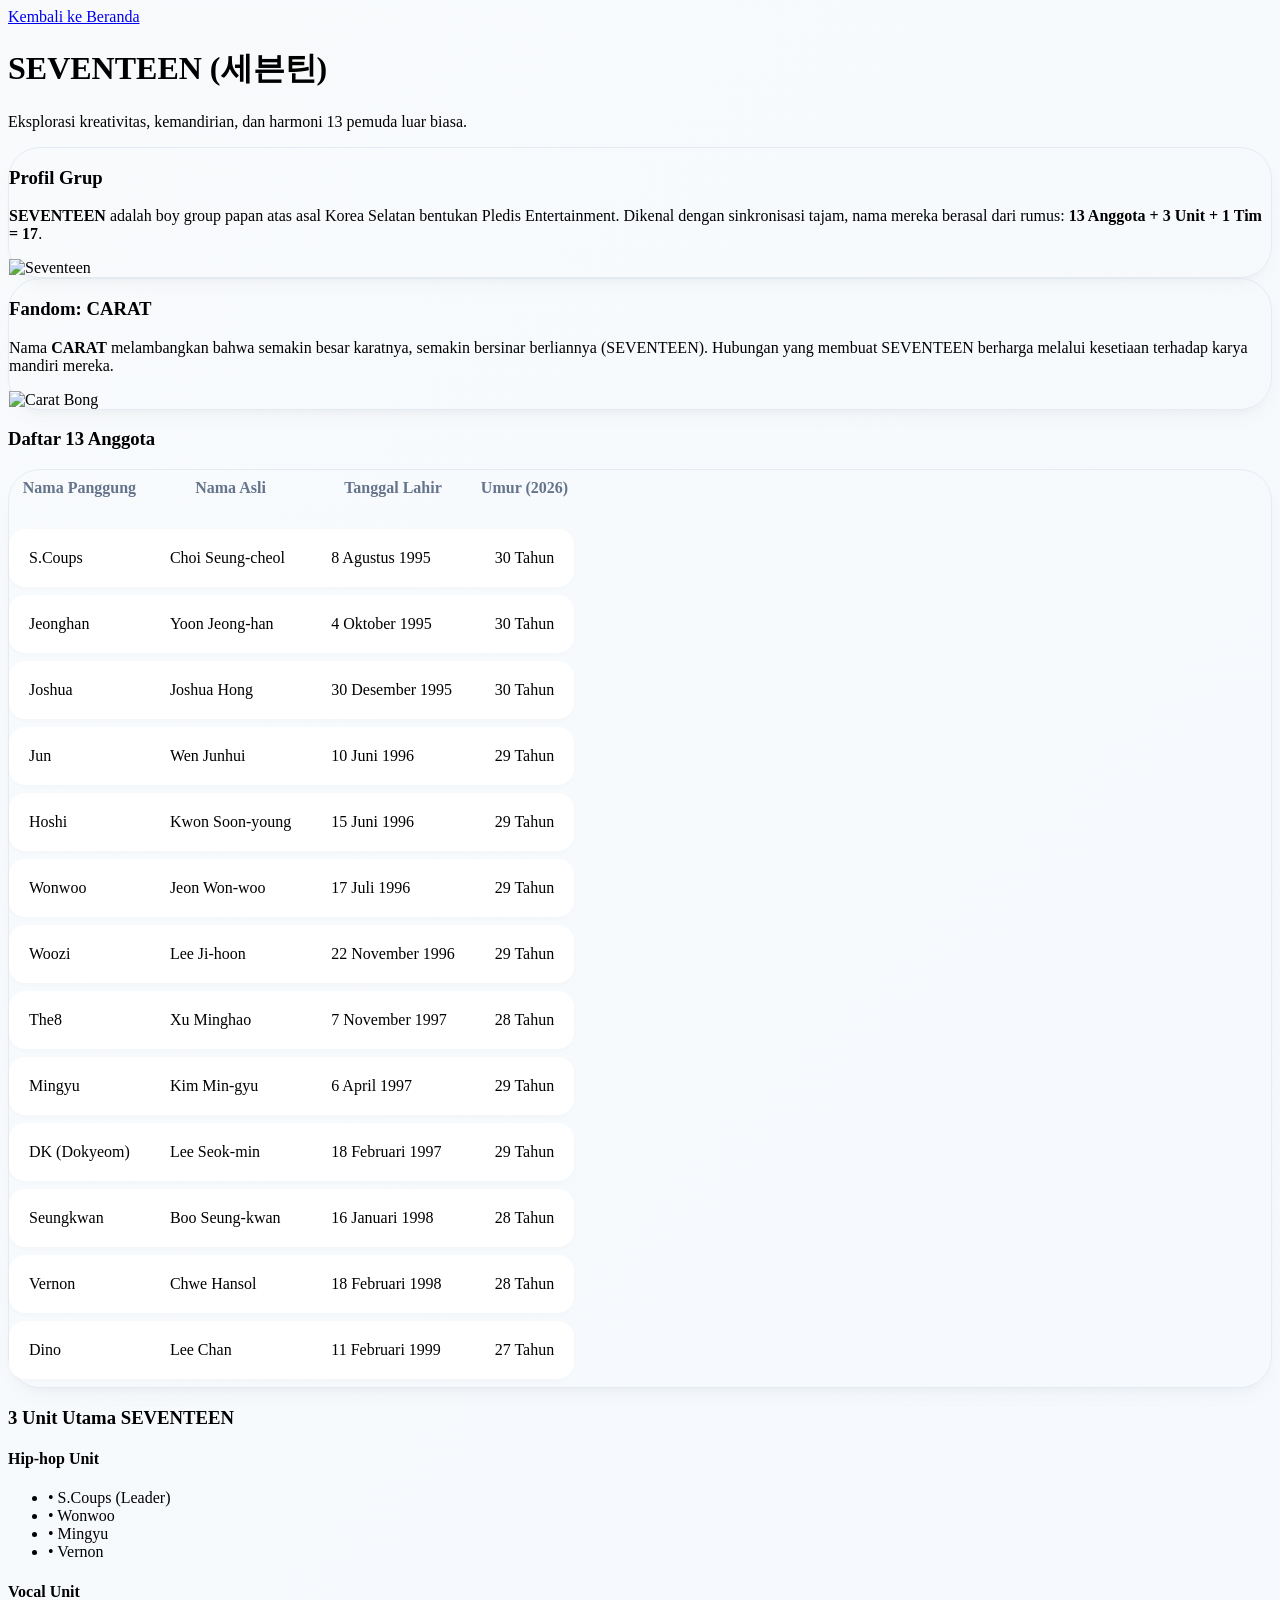
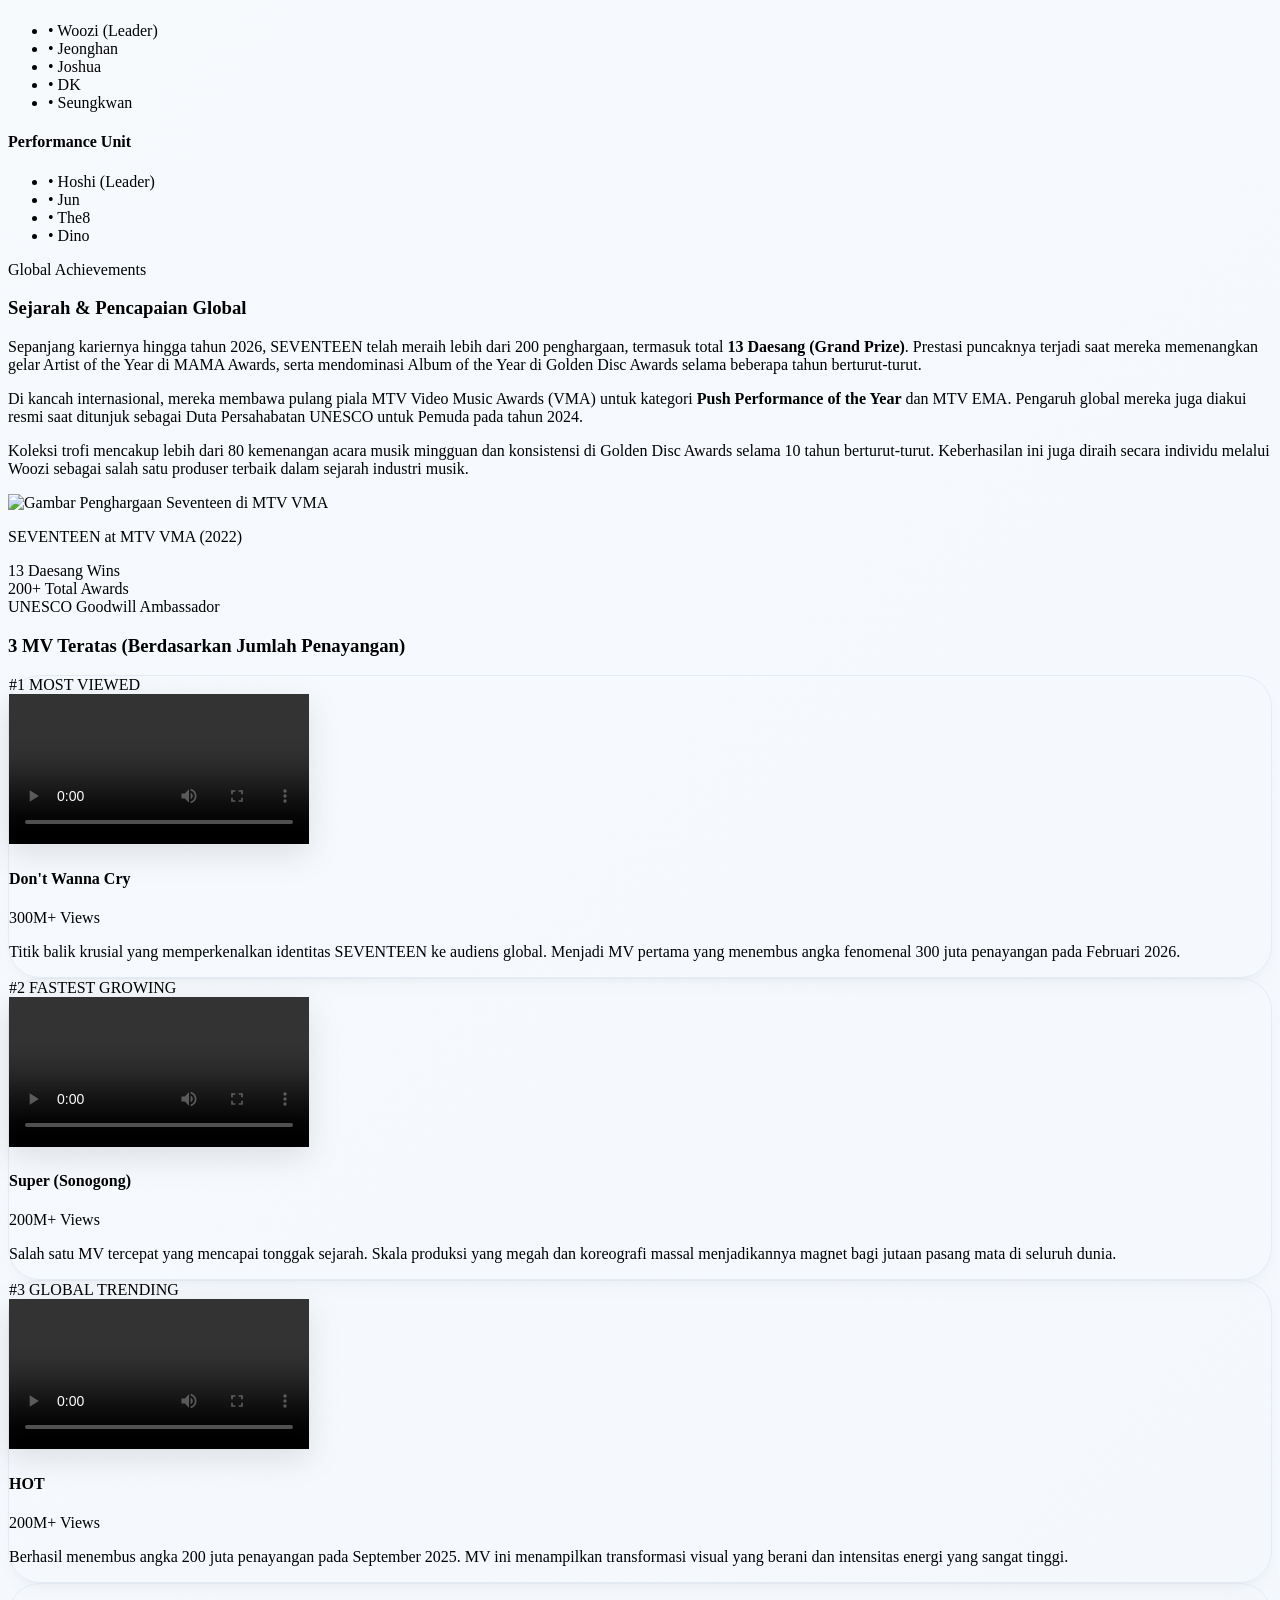
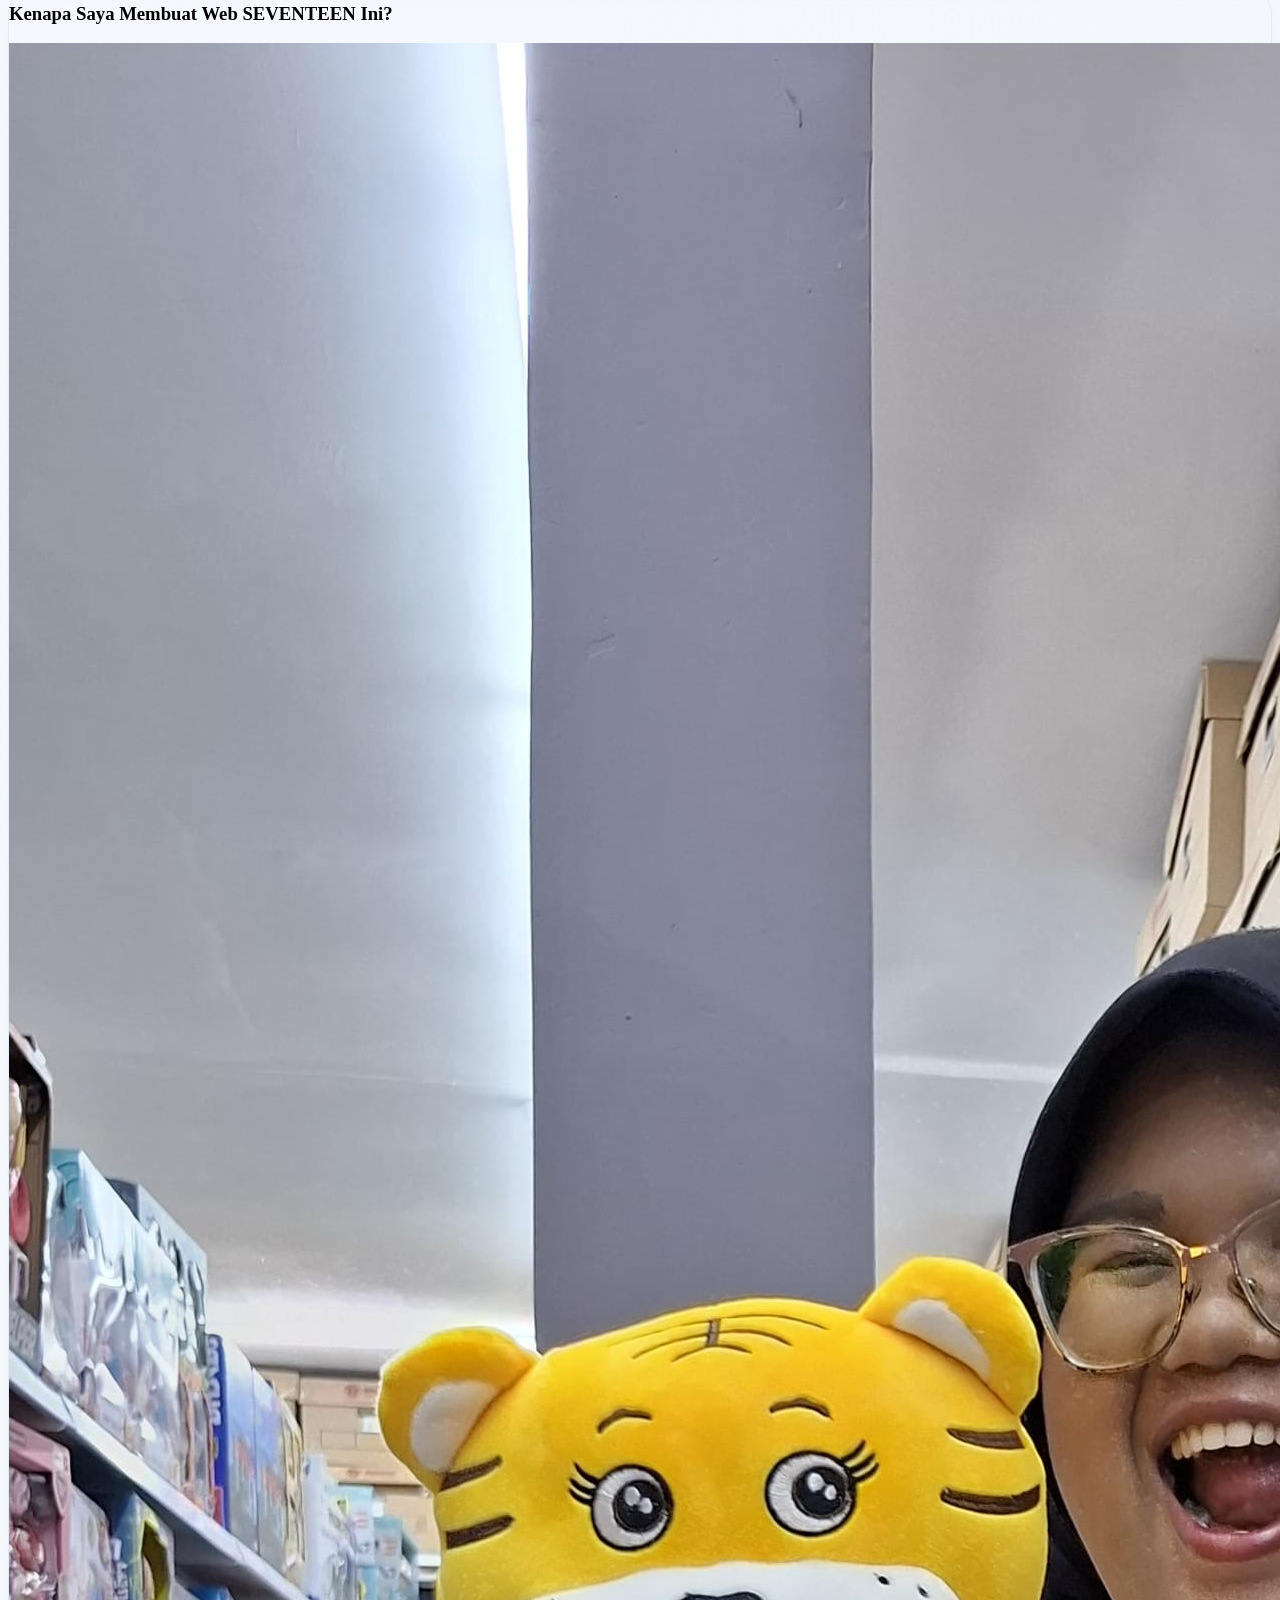
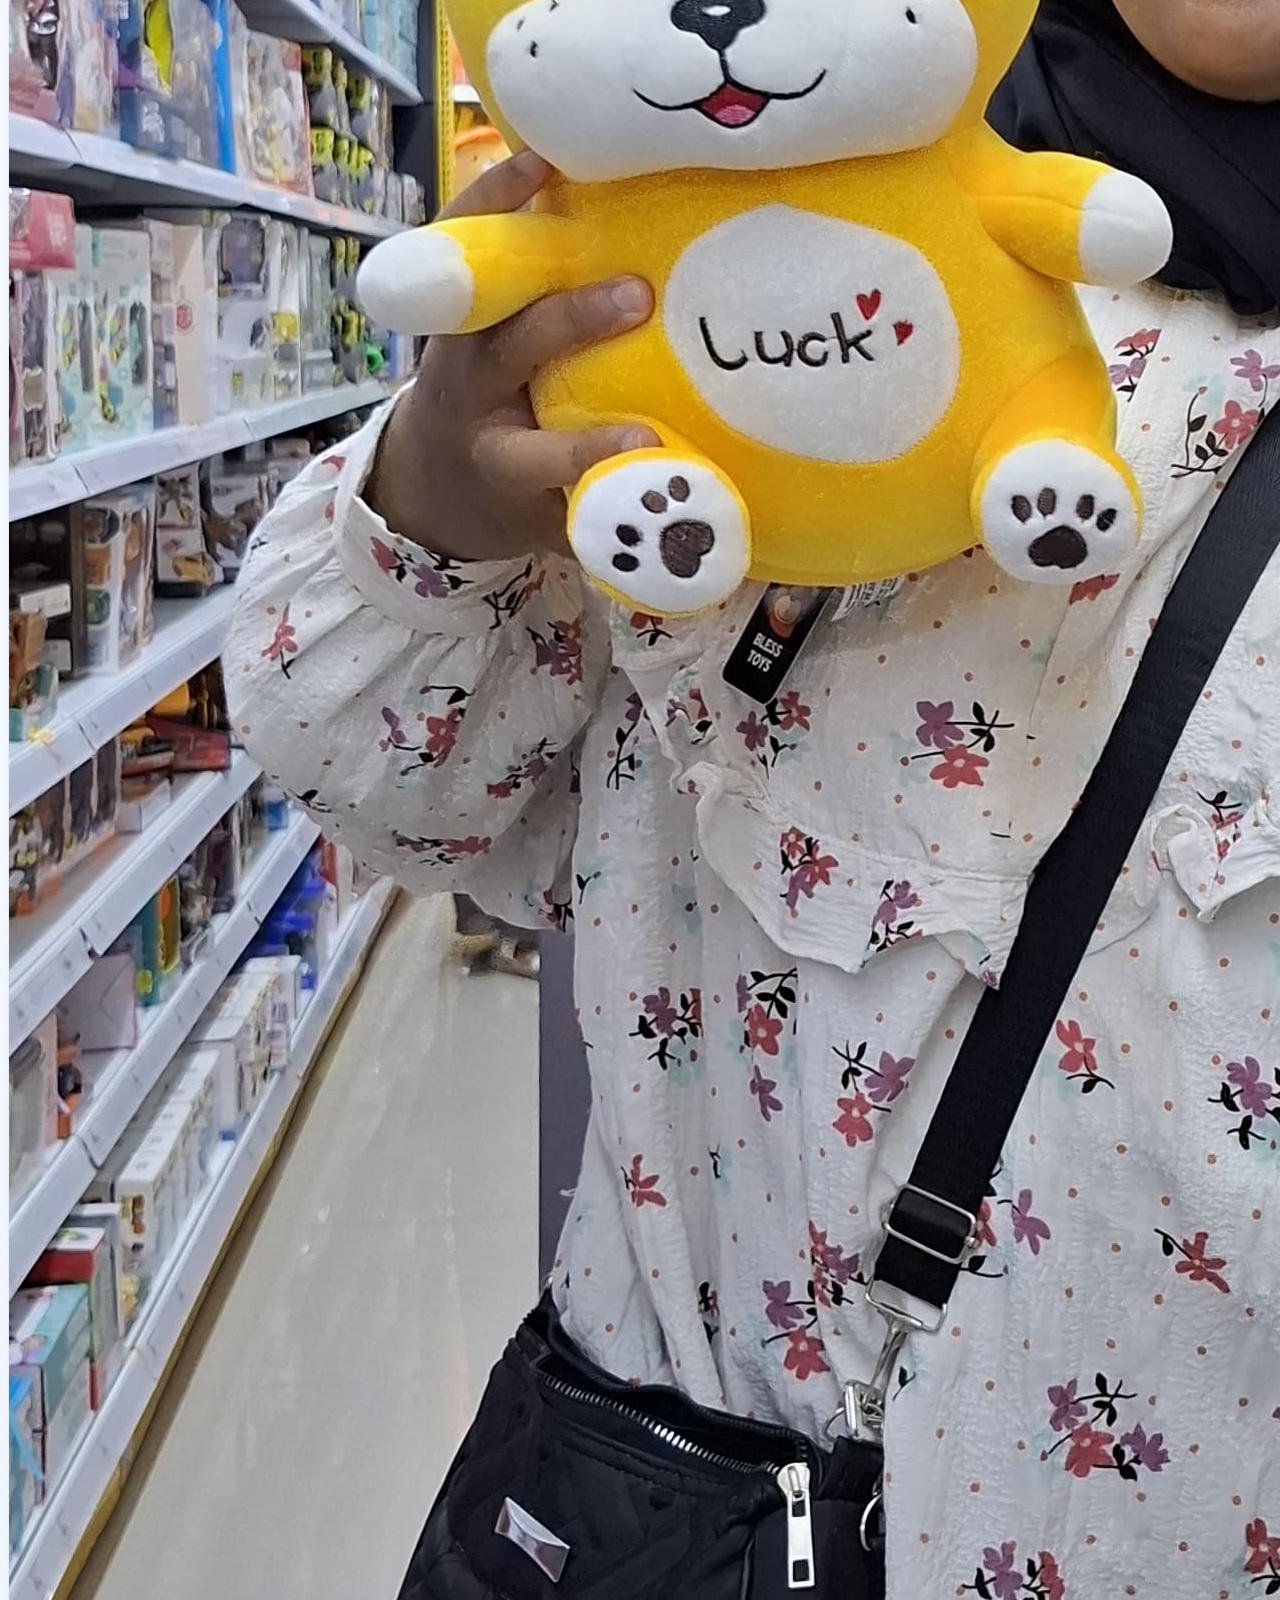
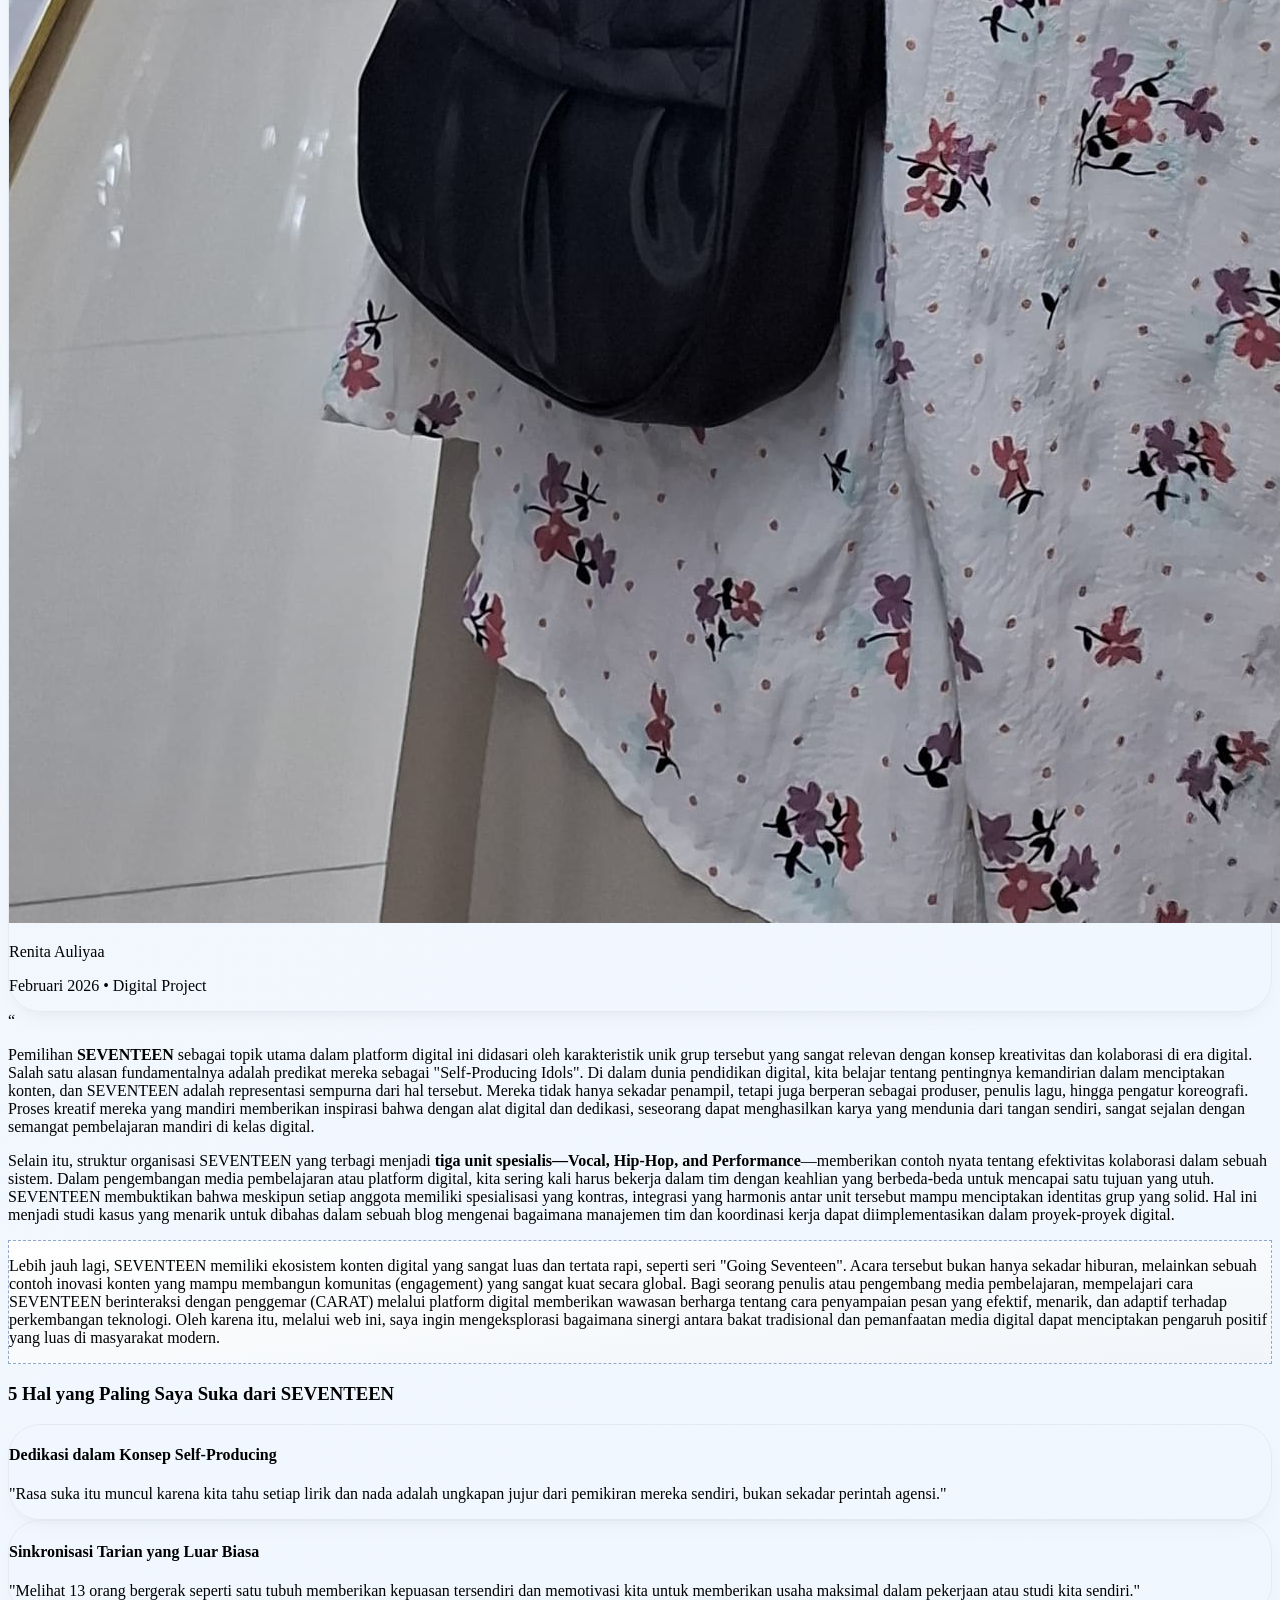
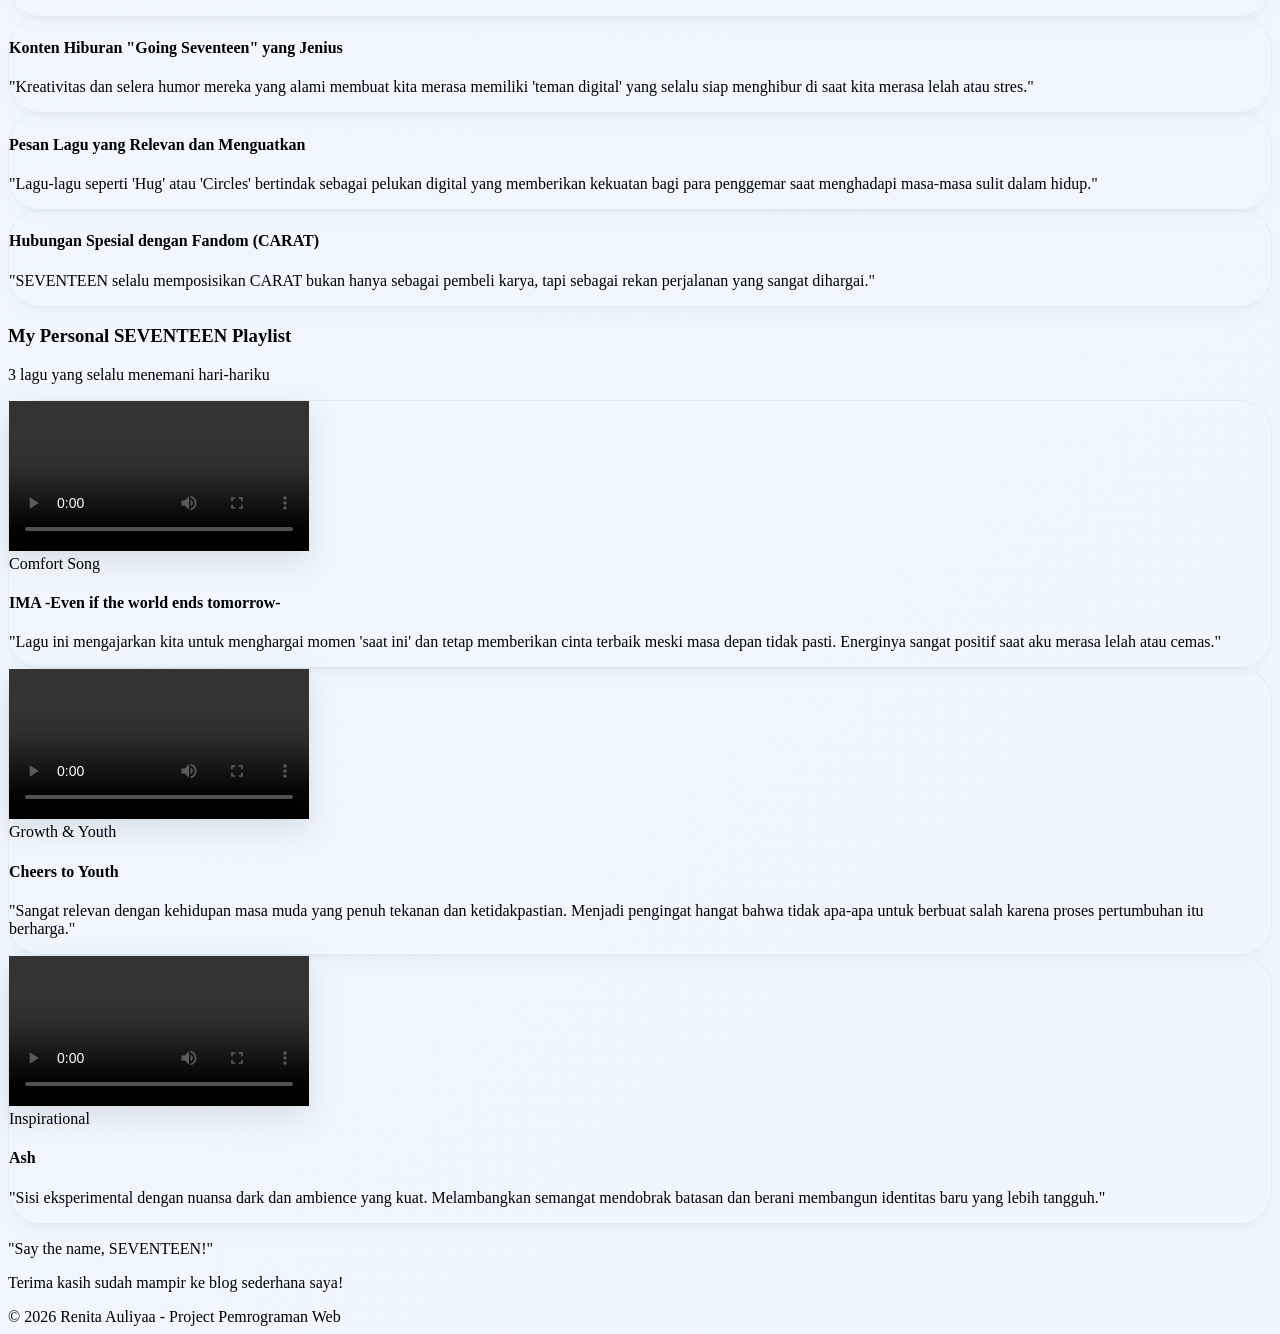
==== blog.html @ 0f9d7d74 "Fix letak file index" ====
<!DOCTYPE html>

<html lang="id">

<head>

<meta charset="UTF-8">

<meta name="viewport" content="width=device-width, initial-scale=1.0">

<title>Blog SEVENTEEN</title>

<script src="https://cdn.tailwindcss.com"></script>

<script src="https://unpkg.com/lucide@latest"></script>

<link rel="stylesheet" href="style.css">

<link href="https://fonts.googleapis.com/css2?family=Plus+Jakarta+Sans:wght@400;600;800&display=swap" rel="stylesheet">

</head>

<body class="bg-slate-50 font-['Plus_Jakarta_Sans']">



<div class="sticky top-0 z-50 p-6 pointer-events-none">

<a href="index.html" class="pointer-events-auto inline-flex items-center gap-2 bg-white/70 backdrop-blur-md px-6 py-3 rounded-full shadow-sm border border-white hover:bg-rose-50 hover:border-rose-200 transition-all group">

<i data-lucide="arrow-left" class="w-4 h-4 text-slate-400 group-hover:text-rose-400"></i>

<span class="text-xs font-bold uppercase tracking-widest text-slate-600 group-hover:text-rose-400">Kembali ke Beranda</span>

</a>

</div>



<header class="bg-gradient-to-br from-[#F7CAC9] to-[#92A8D1] py-20 px-6 text-center text-white">

<h1 class="text-5xl md:text-6xl font-extrabold mb-4 drop-shadow-sm">SEVENTEEN (세븐틴)</h1>

<p class="max-w-2xl mx-auto text-lg opacity-90 leading-relaxed">

Eksplorasi kreativitas, kemandirian, dan harmoni 13 pemuda luar biasa.

</p>

</header>



<main class="max-w-4xl mx-auto px-6 md:px-10 py-12">


<div class="grid md:grid-cols-2 gap-8 mb-16">

<section class="bg-white p-8 rounded-3xl shadow-sm border border-gray-100 flex flex-col">

<h3 class="text-2xl font-extrabold text-slate-800 mb-4 border-l-4 border-rose-400 pl-4">Profil Grup</h3>

<p class="text-slate-600 leading-relaxed mb-6 text-sm flex-grow">

<strong>SEVENTEEN</strong> adalah boy group papan atas asal Korea Selatan bentukan Pledis Entertainment. Dikenal dengan sinkronisasi tajam, nama mereka berasal dari rumus: <strong>13 Anggota + 3 Unit + 1 Tim = 17</strong>.

</p>

<div class="rounded-2xl overflow-hidden shadow-md group border-4 border-white">

<img src="https://dbkpop.com/wp-content/uploads/2019/09/seventeen_an_ode_all_1.jpg"

class="w-full h-full object-cover transition-transform duration-500 ease-in-out group-hover:scale-110"

alt="Seventeen">

</div>

</section>



<section class="bg-white p-8 rounded-3xl shadow-sm border border-gray-100 flex flex-col">

<h3 class="text-2xl font-extrabold text-slate-800 mb-4 border-l-4 border-blue-400 pl-4">Fandom: CARAT</h3>

<p class="text-slate-600 leading-relaxed mb-6 text-sm flex-grow">

Nama <strong>CARAT</strong> melambangkan bahwa semakin besar karatnya, semakin bersinar berliannya (SEVENTEEN). Hubungan yang membuat SEVENTEEN berharga melalui kesetiaan terhadap karya mandiri mereka.

</p>

<div class="rounded-2xl overflow-hidden shadow-md group border-2 border-slate-100 bg-slate-50 p-2">

<img src="https://cdn-contents.weverseshop.io/public/shop/c313074cc292dc92176495f12e75cb28.png"

class="w-full h-full object-contain transition-transform duration-500 ease-in-out group-hover:scale-110"

alt="Carat Bong">

</div>

</section>

</div>



<section class="mb-16">

<h3 class="text-3xl font-extrabold text-center text-slate-800 mb-8 uppercase tracking-tight">Daftar 13 Anggota</h3>

<div class="overflow-x-auto bg-white rounded-3xl shadow-sm border border-gray-100">

<table class="w-full text-left text-sm">

<thead class="bg-slate-50 text-slate-500 uppercase text-xs font-bold">

<tr>

<th class="px-6 py-4">Nama Panggung</th>

<th class="px-6 py-4">Nama Asli</th>

<th class="px-6 py-4">Tanggal Lahir</th>

<th class="px-6 py-4 text-center">Umur (2026)</th>

</tr>

</thead>

<tbody class="divide-y divide-gray-100">

<tr class="hover:bg-rose-50/30 transition">

<td class="px-6 py-4 font-bold text-slate-700">S.Coups</td>

<td class="px-6 py-4 text-slate-500 italic">Choi Seung-cheol</td>

<td class="px-6 py-4 text-slate-500">8 Agustus 1995</td>

<td class="px-6 py-4 text-center font-semibold">30 Tahun</td>

</tr>

<tr class="hover:bg-blue-50/30 transition">

<td class="px-6 py-4 font-bold text-slate-700">Jeonghan</td>

<td class="px-6 py-4 text-slate-500 italic">Yoon Jeong-han</td>

<td class="px-6 py-4 text-slate-500">4 Oktober 1995</td>

<td class="px-6 py-4 text-center font-semibold">30 Tahun</td>

</tr>

<tr class="hover:bg-rose-50/30 transition">

<td class="px-6 py-4 font-bold text-slate-700">Joshua</td>

<td class="px-6 py-4 text-slate-500 italic">Joshua Hong</td>

<td class="px-6 py-4 text-slate-500">30 Desember 1995</td>

<td class="px-6 py-4 text-center font-semibold">30 Tahun</td>

</tr>

<tr class="hover:bg-blue-50/30 transition">

<td class="px-6 py-4 font-bold text-slate-700">Jun</td>

<td class="px-6 py-4 text-slate-500 italic">Wen Junhui</td>

<td class="px-6 py-4 text-slate-500">10 Juni 1996</td>

<td class="px-6 py-4 text-center font-semibold">29 Tahun</td>

</tr>

<tr class="hover:bg-rose-50/30 transition">

<td class="px-6 py-4 font-bold text-slate-700">Hoshi</td>

<td class="px-6 py-4 text-slate-500 italic">Kwon Soon-young</td>

<td class="px-6 py-4 text-slate-500">15 Juni 1996</td>

<td class="px-6 py-4 text-center font-semibold">29 Tahun</td>

</tr>

<tr class="hover:bg-blue-50/30 transition">

<td class="px-6 py-4 font-bold text-slate-700">Wonwoo</td>

<td class="px-6 py-4 text-slate-500 italic">Jeon Won-woo</td>

<td class="px-6 py-4 text-slate-500">17 Juli 1996</td>

<td class="px-6 py-4 text-center font-semibold">29 Tahun</td>

</tr>

<tr class="hover:bg-rose-50/30 transition">

<td class="px-6 py-4 font-bold text-slate-700">Woozi</td>

<td class="px-6 py-4 text-slate-500 italic">Lee Ji-hoon</td>

<td class="px-6 py-4 text-slate-500">22 November 1996</td>

<td class="px-6 py-4 text-center font-semibold">29 Tahun</td>

</tr>

<tr class="hover:bg-blue-50/30 transition">

<td class="px-6 py-4 font-bold text-slate-700">The8</td>

<td class="px-6 py-4 text-slate-500 italic">Xu Minghao</td>

<td class="px-6 py-4 text-slate-500">7 November 1997</td>

<td class="px-6 py-4 text-center font-semibold">28 Tahun</td>

</tr>

<tr class="hover:bg-rose-50/30 transition">

<td class="px-6 py-4 font-bold text-slate-700">Mingyu</td>

<td class="px-6 py-4 text-slate-500 italic">Kim Min-gyu</td>

<td class="px-6 py-4 text-slate-500">6 April 1997</td>

<td class="px-6 py-4 text-center font-semibold">29 Tahun</td>

</tr>

<tr class="hover:bg-blue-50/30 transition">

<td class="px-6 py-4 font-bold text-slate-700">DK (Dokyeom)</td>

<td class="px-6 py-4 text-slate-500 italic">Lee Seok-min</td>

<td class="px-6 py-4 text-slate-500">18 Februari 1997</td>

<td class="px-6 py-4 text-center font-semibold">29 Tahun</td>

</tr>

<tr class="hover:bg-rose-50/30 transition">

<td class="px-6 py-4 font-bold text-slate-700">Seungkwan</td>

<td class="px-6 py-4 text-slate-500 italic">Boo Seung-kwan</td>

<td class="px-6 py-4 text-slate-500">16 Januari 1998</td>

<td class="px-6 py-4 text-center font-semibold">28 Tahun</td>

</tr>

<tr class="hover:bg-blue-50/30 transition">

<td class="px-6 py-4 font-bold text-slate-700">Vernon</td>

<td class="px-6 py-4 text-slate-500 italic">Chwe Hansol</td>

<td class="px-6 py-4 text-slate-500">18 Februari 1998</td>

<td class="px-6 py-4 text-center font-semibold">28 Tahun</td>

</tr>

<tr class="hover:bg-rose-50/30 transition">

<td class="px-6 py-4 font-bold text-slate-700">Dino</td>

<td class="px-6 py-4 text-slate-500 italic">Lee Chan</td>

<td class="px-6 py-4 text-slate-500">11 Februari 1999</td>

<td class="px-6 py-4 text-center font-semibold">27 Tahun</td>

</tr>

</tbody>

</table>

</div>

</section>



<section class="mb-16">

<h3 class="text-3xl font-extrabold text-center text-slate-800 mb-10 uppercase tracking-tight">3 Unit Utama SEVENTEEN</h3>

<div class="grid md:grid-cols-3 gap-6">

<div class="bg-gradient-to-b from-slate-800 to-slate-900 p-8 rounded-3xl shadow-lg border-t-4 border-rose-400 group hover:-translate-y-2 transition-all duration-300">

<div class="flex items-center mb-4 text-white">

<i data-lucide="mic-2" class="w-8 h-8 mr-3 text-rose-400"></i>

<h4 class="text-xl font-bold tracking-wide">Hip-hop Unit</h4>

</div>

<ul class="text-slate-300 space-y-2 border-t border-slate-700 pt-4 font-medium">

<li class="hover:text-rose-300 transition">• S.Coups (Leader)</li>

<li class="hover:text-rose-300 transition">• Wonwoo</li>

<li class="hover:text-rose-300 transition">• Mingyu</li>

<li class="hover:text-rose-300 transition">• Vernon</li>

</ul>

</div>



<div class="bg-gradient-to-b from-rose-50 to-white p-8 rounded-3xl shadow-lg border-t-4 border-blue-300 group hover:-translate-y-2 transition-all duration-300 border border-rose-100">

<div class="flex items-center mb-4">

<i data-lucide="music" class="w-8 h-8 mr-3 text-rose-500"></i>

<h4 class="text-xl font-bold text-rose-500 tracking-wide">Vocal Unit</h4>

</div>

<ul class="text-slate-600 space-y-2 border-t border-rose-100 pt-4 font-medium">

<li class="hover:text-blue-400 transition">• Woozi (Leader)</li>

<li class="hover:text-blue-400 transition">• Jeonghan</li>

<li class="hover:text-blue-400 transition">• Joshua</li>

<li class="hover:text-blue-400 transition">• DK</li>

<li class="hover:text-blue-400 transition">• Seungkwan</li>

</ul>

</div>



<div class="bg-gradient-to-b from-blue-50 to-white p-8 rounded-3xl shadow-lg border-t-4 border-purple-400 group hover:-translate-y-2 transition-all duration-300 border border-blue-100">

<div class="flex items-center mb-4">

<i data-lucide="zap" class="w-8 h-8 mr-3 text-blue-600"></i>

<h4 class="text-xl font-bold text-blue-600 tracking-wide">Performance Unit</h4>

</div>

<ul class="text-slate-600 space-y-2 border-t border-blue-100 pt-4 font-medium">

<li class="hover:text-purple-500 transition">• Hoshi (Leader)</li>

<li class="hover:text-purple-500 transition">• Jun</li>

<li class="hover:text-purple-500 transition">• The8</li>

<li class="hover:text-purple-500 transition">• Dino</li>

</ul>

</div>

</div>

</section>



<section class="mb-20 bg-gradient-to-br from-slate-900 via-black to-slate-950 p-10 md:p-16 rounded-[2.5rem] shadow-2xl overflow-visible relative border border-slate-700">

<div class="absolute -top-10 -right-10 w-48 h-48 bg-rose-500 rounded-full blur-[100px] opacity-30"></div>

<div class="absolute -bottom-10 -left-10 w-40 h-40 bg-blue-500 rounded-full blur-[80px] opacity-30"></div>

<div class="relative z-10 grid md:grid-cols-5 gap-12 items-center">

<div class="md:col-span-3 space-y-6">

<div class="flex items-center space-x-3 bg-white/5 p-2 rounded-full w-fit px-5 border border-white/10 mb-5">

<i data-lucide="award" class="w-4 h-4 text-rose-400"></i>

<span class="text-xs font-bold text-white uppercase tracking-widest">Global Achievements</span>

</div>

<h3 class="text-4xl md:text-5xl font-extrabold text-white mb-8 uppercase tracking-tighter leading-tight drop-shadow-lg">

Sejarah & <span class="text-rose-400">Pencapaian</span> Global

</h3>

<div class="space-y-5 text-slate-300 leading-relaxed text-md font-medium">

<p class="first-letter:text-6xl first-letter:font-extrabold first-letter:text-rose-400 first-letter:mr-3 first-letter:float-left first-letter:leading-none">

Sepanjang kariernya hingga tahun 2026, SEVENTEEN telah meraih lebih dari 200 penghargaan, termasuk total <strong class="text-white font-bold">13 Daesang (Grand Prize)</strong>. Prestasi puncaknya terjadi saat mereka memenangkan gelar Artist of the Year di MAMA Awards, serta mendominasi Album of the Year di Golden Disc Awards selama beberapa tahun berturut-turut.

</p>

<p class="bg-blue-400/10 p-6 rounded-2xl border-l-4 border-blue-400 italic font-normal text-sm text-blue-100 shadow-inner">

Di kancah internasional, mereka membawa pulang piala MTV Video Music Awards (VMA) untuk kategori <strong class="text-blue-300">Push Performance of the Year</strong> dan MTV EMA. Pengaruh global mereka juga diakui resmi saat ditunjuk sebagai Duta Persahabatan UNESCO untuk Pemuda pada tahun 2024.

</p>

<p>

Koleksi trofi mencakup lebih dari 80 kemenangan acara musik mingguan dan konsistensi di Golden Disc Awards selama 10 tahun berturut-turut. Keberhasilan ini juga diraih secara individu melalui <span class="text-rose-300 font-bold">Woozi</span> sebagai salah satu produser terbaik dalam sejarah industri musik.

</p>

</div>

</div>

<div class="md:col-span-2 space-y-8 flex flex-col items-center">

<div class="relative w-full group">

<div class="absolute inset-0 bg-rose-400/20 rounded-2xl blur-3xl scale-105 opacity-0 group-hover:opacity-100 transition-opacity duration-500"></div>

<div class="rounded-2xl overflow-hidden shadow-2xl border-4 border-white transform transition-transform duration-500 ease-out group-hover:scale-110 group-hover:-rotate-2">

<img src="https://akcdn.detik.net.id/community/media/visual/2022/11/14/seventeen-berhasil-menang-2-penghargaanfoto-twittercommtvnews.jpeg?w=620&q=90"

class="w-full h-auto object-cover transition-all duration-700 ease-in-out group-hover:grayscale-0 group-hover:scale-105"

alt="Gambar Penghargaan Seventeen di MTV VMA">

<div class="absolute bottom-0 left-0 right-0 bg-gradient-to-t from-black/80 to-transparent p-4 opacity-0 group-hover:opacity-100 transition-opacity">

<p class="text-xs font-bold text-white text-center">SEVENTEEN at MTV VMA (2022)</p>

</div>

</div>

</div>

<div class="grid grid-cols-2 gap-4 w-full text-center">

<div class="bg-white/5 p-5 rounded-xl border border-white/10">

<span class="block text-4xl font-extrabold text-rose-400 mb-1">13</span>

<span class="text-[10px] font-bold text-slate-400 uppercase tracking-widest">Daesang Wins</span>

</div>

<div class="bg-white/5 p-5 rounded-xl border border-white/10">

<span class="block text-4xl font-extrabold text-blue-400 mb-1">200+</span>

<span class="text-[10px] font-bold text-slate-400 uppercase tracking-widest">Total Awards</span>

</div>

<div class="col-span-2 bg-white/5 p-5 rounded-xl border border-white/10 flex justify-center items-center">

<i data-lucide="gem" class="w-5 h-5 mr-2 text-blue-300"></i>

<span class="text-[10px] font-bold text-slate-400 uppercase tracking-widest">UNESCO Goodwill Ambassador</span>

</div>

</div>

</div>

</div>

</section>



<section class="mb-20">

<div class="text-center mb-12">

<h3 class="text-3xl md:text-4xl font-extrabold text-slate-800 uppercase tracking-tighter">

3 MV Teratas <span class="text-rose-400 text-lg block md:inline font-medium tracking-normal normal-case">(Berdasarkan Jumlah Penayangan)</span>

</h3>

<div class="w-24 h-1 bg-gradient-to-r from-rose-300 to-blue-300 mx-auto mt-4 rounded-full"></div>

</div>

<div class="grid lg:grid-cols-3 gap-8">

<div class="bg-white rounded-[2.5rem] p-6 shadow-sm border border-gray-100 group hover:shadow-xl transition-all duration-500 relative overflow-hidden">

<div class="absolute top-4 right-4 bg-rose-500 text-white text-xs font-black px-3 py-1 rounded-full z-10 shadow-lg">#1 MOST VIEWED</div>

<div class="rounded-3xl overflow-hidden mb-6 aspect-video bg-slate-100 shadow-inner">

<video controls class="w-full h-full object-cover group-hover:scale-105 transition-transform duration-700" src="m-v-seventeen-sebeuntin-ulgo-sipji-anha-don-t-wanna-cry-720-ytshorts.savetube.me.mp4"></video>

</div>

<div class="space-y-3">

<div class="flex items-center justify-between">

<h4 class="text-xl font-bold text-slate-800">Don't Wanna Cry</h4>

<span class="text-rose-500 font-black text-sm">300M+ Views</span>

</div>

<p class="text-slate-500 text-sm leading-relaxed border-t border-slate-50 pt-3">

Titik balik krusial yang memperkenalkan identitas SEVENTEEN ke audiens global. Menjadi MV pertama yang menembus angka fenomenal 300 juta penayangan pada Februari 2026.

</p>

</div>

</div>

<div class="bg-white rounded-[2.5rem] p-6 shadow-sm border border-gray-100 group hover:shadow-xl transition-all duration-500 relative overflow-hidden">

<div class="absolute top-4 right-4 bg-blue-500 text-white text-xs font-black px-3 py-1 rounded-full z-10 shadow-lg">#2 FASTEST GROWING</div>

<div class="rounded-3xl overflow-hidden mb-6 aspect-video bg-slate-100 shadow-inner">

<video controls class="w-full h-full object-cover group-hover:scale-105 transition-transform duration-700" src="seventeen-sebeuntin-sonogong-official-mv-720-ytshorts.savetube.me.mp4"></video>

</div>

<div class="space-y-3">

<div class="flex items-center justify-between">

<h4 class="text-xl font-bold text-slate-800">Super (Sonogong)</h4>

<span class="text-blue-500 font-black text-sm">200M+ Views</span>

</div>

<p class="text-slate-500 text-sm leading-relaxed border-t border-slate-50 pt-3">

Salah satu MV tercepat yang mencapai tonggak sejarah. Skala produksi yang megah dan koreografi massal menjadikannya magnet bagi jutaan pasang mata di seluruh dunia.

</p>

</div>

</div>

<div class="bg-white rounded-[2.5rem] p-6 shadow-sm border border-gray-100 group hover:shadow-xl transition-all duration-500 relative overflow-hidden">

<div class="absolute top-4 right-4 bg-orange-500 text-white text-xs font-black px-3 py-1 rounded-full z-10 shadow-lg">#3 GLOBAL TRENDING</div>

<div class="rounded-3xl overflow-hidden mb-6 aspect-video bg-slate-100 shadow-inner">

<video controls class="w-full h-full object-cover group-hover:scale-105 transition-transform duration-700" src="seventeen-sebeuntin-hot-official-mv-720-ytshorts.savetube.me.mp4"></video>

</div>

<div class="space-y-3">

<div class="flex items-center justify-between">

<h4 class="text-xl font-bold text-slate-800">HOT</h4>

<span class="text-orange-500 font-black text-sm">200M+ Views</span>

</div>

<p class="text-slate-500 text-sm leading-relaxed border-t border-slate-50 pt-3">

Berhasil menembus angka 200 juta penayangan pada September 2025. MV ini menampilkan transformasi visual yang berani dan intensitas energi yang sangat tinggi.

</p>

</div>

</div>

</div>

</section>



<section class="mb-20">

<div class="max-w-4xl mx-auto bg-white rounded-[3rem] shadow-sm border border-gray-100 overflow-hidden">

<div class="bg-gradient-to-r from-rose-50 to-blue-50 px-8 md:px-12 py-12 border-b border-gray-100">

<h3 class="text-3xl md:text-4xl font-extrabold text-slate-800 mb-4 tracking-tighter leading-tight">

Kenapa Saya Membuat Web SEVENTEEN Ini?

</h3>

<div class="flex items-center gap-4"> <img src="WhatsApp Image 2026-03-31 at 18.11.28.jpeg"

alt="Foto Renita Aulia"

class="w-16 h-16 rounded-full object-cover shadow-md border-2 border-white">

</div>


<div>

<p class="text-md font-bold text-slate-700">Renita Auliyaa</p> <p class="text-sm text-slate-400 font-medium tracking-wider uppercase">Februari 2026 • Digital Project</p> </div>

</div>

</div>

</div>

<div class="px-8 md:px-16 py-12 space-y-8">

<div class="relative">

<span class="absolute -left-4 md:-left-8 top-0 text-6xl text-rose-200 font-serif opacity-50">“</span>

<p class="text-slate-600 leading-loose text-md md:text-lg relative z-10">

Pemilihan <strong class="text-slate-800">SEVENTEEN</strong> sebagai topik utama dalam platform digital ini didasari oleh karakteristik unik grup tersebut yang sangat relevan dengan konsep kreativitas dan kolaborasi di era digital. Salah satu alasan fundamentalnya adalah predikat mereka sebagai <span class="text-rose-500 font-semibold italic">"Self-Producing Idols"</span>. Di dalam dunia pendidikan digital, kita belajar tentang pentingnya kemandirian dalam menciptakan konten, dan SEVENTEEN adalah representasi sempurna dari hal tersebut. Mereka tidak hanya sekadar penampil, tetapi juga berperan sebagai produser, penulis lagu, hingga pengatur koreografi. Proses kreatif mereka yang mandiri memberikan inspirasi bahwa dengan alat digital dan dedikasi, seseorang dapat menghasilkan karya yang mendunia dari tangan sendiri, sangat sejalan dengan semangat pembelajaran mandiri di kelas digital.

</p>

</div>

<p class="text-slate-600 leading-loose text-md md:text-lg">

Selain itu, struktur organisasi SEVENTEEN yang terbagi menjadi <strong class="text-blue-500">tiga unit spesialis—Vocal, Hip-Hop, and Performance</strong>—memberikan contoh nyata tentang efektivitas kolaborasi dalam sebuah sistem. Dalam pengembangan media pembelajaran atau platform digital, kita sering kali harus bekerja dalam tim dengan keahlian yang berbeda-beda untuk mencapai satu tujuan yang utuh. SEVENTEEN membuktikan bahwa meskipun setiap anggota memiliki spesialisasi yang kontras, integrasi yang harmonis antar unit tersebut mampu menciptakan identitas grup yang solid. Hal ini menjadi studi kasus yang menarik untuk dibahas dalam sebuah blog mengenai bagaimana manajemen tim dan koordinasi kerja dapat diimplementasikan dalam proyek-proyek digital.

</p>

<div class="bg-slate-50 p-8 rounded-3xl border-l-4 border-blue-300">

<p class="text-slate-600 leading-loose text-md md:text-lg">

Lebih jauh lagi, SEVENTEEN memiliki ekosistem konten digital yang sangat luas dan tertata rapi, seperti seri <span class="font-bold text-slate-800">"Going Seventeen"</span>. Acara tersebut bukan hanya sekadar hiburan, melainkan sebuah contoh inovasi konten yang mampu membangun komunitas (engagement) yang sangat kuat secara global. Bagi seorang penulis atau pengembang media pembelajaran, mempelajari cara SEVENTEEN berinteraksi dengan penggemar (CARAT) melalui platform digital memberikan wawasan berharga tentang cara penyampaian pesan yang efektif, menarik, dan adaptif terhadap perkembangan teknologi. Oleh karena itu, melalui web ini, saya ingin mengeksplorasi bagaimana sinergi antara bakat tradisional dan pemanfaatan media digital dapat menciptakan pengaruh positif yang luas di masyarakat modern.

</p>

</div>

</div>

</div>

</section>



<section class="mb-20 px-4">

<div class="max-w-4xl mx-auto">

<h3 class="text-3xl font-extrabold text-slate-800 mb-10 text-center tracking-tight">

5 Hal yang Paling Saya Suka dari <span class="text-rose-400">SEVENTEEN</span>

</h3>

<div class="space-y-6">

<div class="bg-white p-6 rounded-2xl shadow-sm border-l-8 border-rose-300 hover:shadow-md transition-all group">

<div class="flex items-start gap-4">

<i data-lucide="pen-tool" class="w-8 h-8 text-rose-400 group-hover:scale-110 transition-transform"></i>

<div>

<h4 class="text-lg font-bold text-slate-800 mb-2">Dedikasi dalam Konsep Self-Producing</h4>

<p class="text-slate-600 text-sm leading-relaxed italic">

"Rasa suka itu muncul karena kita tahu setiap lirik dan nada adalah ungkapan jujur dari pemikiran mereka sendiri, bukan sekadar perintah agensi."

</p>

</div>

</div>

</div>

<div class="bg-white p-6 rounded-2xl shadow-sm border-l-8 border-blue-300 hover:shadow-md transition-all group">

<div class="flex items-start gap-4">

<i data-lucide="sparkles" class="w-8 h-8 text-blue-400 group-hover:scale-110 transition-transform"></i>

<div>

<h4 class="text-lg font-bold text-slate-800 mb-2">Sinkronisasi Tarian yang Luar Biasa</h4>

<p class="text-slate-600 text-sm leading-relaxed italic">

"Melihat 13 orang bergerak seperti satu tubuh memberikan kepuasan tersendiri dan memotivasi kita untuk memberikan usaha maksimal dalam pekerjaan atau studi kita sendiri."

</p>

</div>

</div>

</div>

<div class="bg-white p-6 rounded-2xl shadow-sm border-l-8 border-rose-300 hover:shadow-md transition-all group">

<div class="flex items-start gap-4">

<i data-lucide="clapperboard" class="w-8 h-8 text-rose-400 group-hover:scale-110 transition-transform"></i>

<div>

<h4 class="text-lg font-bold text-slate-800 mb-2">Konten Hiburan "Going Seventeen" yang Jenius</h4>

<p class="text-slate-600 text-sm leading-relaxed italic">

"Kreativitas dan selera humor mereka yang alami membuat kita merasa memiliki 'teman digital' yang selalu siap menghibur di saat kita merasa lelah atau stres."

</p>

</div>

</div>

</div>

<div class="bg-white p-6 rounded-2xl shadow-sm border-l-8 border-blue-300 hover:shadow-md transition-all group">

<div class="flex items-start gap-4">

<i data-lucide="heart" class="w-8 h-8 text-blue-400 group-hover:scale-110 transition-transform"></i>

<div>

<h4 class="text-lg font-bold text-slate-800 mb-2">Pesan Lagu yang Relevan dan Menguatkan</h4>

<p class="text-slate-600 text-sm leading-relaxed italic">

"Lagu-lagu seperti 'Hug' atau 'Circles' bertindak sebagai pelukan digital yang memberikan kekuatan bagi para penggemar saat menghadapi masa-masa sulit dalam hidup."

</p>

</div>

</div>

</div>

<div class="bg-white p-6 rounded-2xl shadow-sm border-l-8 border-rose-300 hover:shadow-md transition-all group">

<div class="flex items-start gap-4">

<i data-lucide="diamond" class="w-8 h-8 text-rose-400 group-hover:scale-110 transition-transform"></i>

<div>

<h4 class="text-lg font-bold text-slate-800 mb-2">Hubungan Spesial dengan Fandom (CARAT)</h4>

<p class="text-slate-600 text-sm leading-relaxed italic">

"SEVENTEEN selalu memposisikan CARAT bukan hanya sebagai pembeli karya, tapi sebagai rekan perjalanan yang sangat dihargai."

</p>

</div>

</div>

</div>

</div>

</div>

</section>



<section class="mb-20">

<div class="text-center mb-12">

<h3 class="text-3xl font-extrabold text-slate-800 uppercase tracking-tight">

My Personal <span class="text-blue-500">SEVENTEEN</span> Playlist

</h3>

<p class="text-slate-500 text-sm mt-2 font-medium italic">3 lagu yang selalu menemani hari-hariku</p>

</div>

<div class="grid lg:grid-cols-1 gap-10 max-w-4xl mx-auto">

<div class="bg-white rounded-[2.5rem] overflow-hidden shadow-sm border border-gray-100 flex flex-col md:flex-row hover:shadow-xl transition-all duration-500 group">

<div class="md:w-1/2 p-4 bg-slate-50 flex items-center justify-center">

<video controls class="rounded-2xl shadow-lg w-full h-auto border-4 border-white" src="seventeen-sebeuntin-jin-ming-ri-shi-jie-kazhong-watutemo-ima-even-if-the-world-ends-tomorrow-official-mv-1080-ytshorts.savetube.me.mp4"></video>

</div>

<div class="md:w-1/2 p-8 flex flex-col justify-center">

<span class="bg-rose-100 text-rose-500 text-[10px] font-bold px-3 py-1 rounded-full w-fit mb-4 uppercase tracking-widest">Comfort Song</span>

<h4 class="text-2xl font-bold text-slate-800 mb-3">IMA -Even if the world ends tomorrow-</h4>

<p class="text-slate-600 text-sm leading-relaxed border-t border-slate-50 pt-4 italic">

"Lagu ini mengajarkan kita untuk menghargai momen 'saat ini' dan tetap memberikan cinta terbaik meski masa depan tidak pasti. Energinya sangat positif saat aku merasa lelah atau cemas."

</p>

</div>

</div>

<div class="bg-white rounded-[2.5rem] overflow-hidden shadow-sm border border-gray-100 flex flex-col md:flex-row-reverse hover:shadow-xl transition-all duration-500 group">

<div class="md:w-1/2 p-4 bg-slate-50 flex items-center justify-center">

<video controls class="rounded-2xl shadow-lg w-full h-auto border-4 border-white" src="seventeen-sebeuntin-ceongcuncanga-official-mv-1080-ytshorts.savetube.me.mp4"></video>

</div>

<div class="md:w-1/2 p-8 flex flex-col justify-center">

<span class="bg-blue-100 text-blue-500 text-[10px] font-bold px-3 py-1 rounded-full w-fit mb-4 uppercase tracking-widest">Growth & Youth</span>

<h4 class="text-2xl font-bold text-slate-800 mb-3">Cheers to Youth</h4>

<p class="text-slate-600 text-sm leading-relaxed border-t border-slate-50 pt-4 italic">

"Sangat relevan dengan kehidupan masa muda yang penuh tekanan dan ketidakpastian. Menjadi pengingat hangat bahwa tidak apa-apa untuk berbuat salah karena proses pertumbuhan itu berharga."

</p>

</div>

</div>

<div class="bg-white rounded-[2.5rem] overflow-hidden shadow-sm border border-gray-100 flex flex-col md:flex-row hover:shadow-xl transition-all duration-500 group">

<div class="md:w-1/2 p-4 bg-slate-50 flex items-center justify-center">

<video controls class="rounded-2xl shadow-lg w-full h-auto border-4 border-white" src="Ash.mp4"></video>

</div>

<div class="md:w-1/2 p-8 flex flex-col justify-center">

<span class="bg-slate-800 text-slate-100 text-[10px] font-bold px-3 py-1 rounded-full w-fit mb-4 uppercase tracking-widest">Inspirational</span>

<h4 class="text-2xl font-bold text-slate-800 mb-3">Ash</h4>

<p class="text-slate-600 text-sm leading-relaxed border-t border-slate-50 pt-4 italic">

"Sisi eksperimental dengan nuansa dark dan ambience yang kuat. Melambangkan semangat mendobrak batasan dan berani membangun identitas baru yang lebih tangguh."

</p>

</div>

</div>

</div>

</section>



<div class="text-center py-10 bg-rose-50 rounded-3xl border border-rose-100">

<p class="text-rose-600 font-bold mb-2 italic">"Say the name, SEVENTEEN!"</p>

<p class="text-slate-500 text-sm">Terima kasih sudah mampir ke blog sederhana saya!</p>

</div>



</main>



<footer class="text-center py-12 text-slate-400 text-xs tracking-widest uppercase">

&copy; 2026 Renita Auliyaa - Project Pemrograman Web

</footer>



<script>

lucide.createIcons();

</script>

</body>

</html>
---- style.css ----
/* ============================================================
   STYLE KHUSUS UNTUK CARATLOG - SEVENTEEN BLOG
   ============================================================ */

/* 1. Pengaturan Dasar & Perhalus Font */
* {
    transition: all 0.4s cubic-bezier(0.4, 0, 0.2, 1);
}

body {
    scroll-behavior: smooth;
    background: linear-gradient(135deg, #f8fafc 0%, #eff6ff 100%);
    -webkit-font-smoothing: antialiased;
} 

/* 2. Navigasi Glassmorphism (Efek Tembus Pandang) */
nav {
    background: rgba(255, 255, 255, 0.75) !important;
    backdrop-filter: blur(12px);
    -webkit-backdrop-filter: blur(12px);
    border-bottom: 1px solid rgba(255, 255, 255, 0.3);
}

/* 3. Header Gradient & Animasi Warna */
@keyframes gradientMove {
    0% { background-position: 0% 50%; }
    50% { background-position: 100% 50%; }
    100% { background-position: 0% 50%; }
}

header {
    background-size: 200% 200% !important;
    animation: gradientMove 8s ease infinite;
    position: relative;
    overflow: hidden;
}

header::after {
    content: "";
    position: absolute;
    top: 0; left: 0; right: 0; bottom: 0;
    background: url('https://www.transparenttextures.com/patterns/cubes.png');
    opacity: 0.1;
}

/* 4. Efek Kartu (Card) Modern */
section.bg-white, div.bg-white {
    border-radius: 2rem !important;
    border: 1px solid rgba(226, 232, 240, 0.8);
    box-shadow: 0 10px 25px -5px rgba(0, 0, 0, 0.03), 0 8px 10px -6px rgba(0, 0, 0, 0.03);
}

section.bg-white:hover, div.bg-white:hover {
    transform: translateY(-8px);
    box-shadow: 0 25px 50px -12px rgba(146, 168, 209, 0.25);
    border-color: #92A8D1;
}

/* 5. Merapikan Tabel (Tampilan Card List) */
table {
    border-collapse: separate !important;
    border-spacing: 0 8px !important;
}

thead th {
    background-color: transparent !important;
    color: #64748b !important;
    padding-bottom: 1.5rem !important;
}

tbody tr {
    background: white;
    box-shadow: 0 2px 4px rgba(0,0,0,0.02);
    border-radius: 1rem;
}

tbody td {
    padding: 1.25rem !important;
    border: none !important;
}

tbody td:first-child { border-radius: 1rem 0 0 1rem; }
tbody td:last-child { border-radius: 0 1rem 1rem 0; }

/* 6. Interaksi Video & Konten */
video {
    transition: transform 0.6s ease;
    filter: drop-shadow(0 10px 15px rgba(0,0,0,0.1));
}

.group:hover video {
    transform: scale(1.02);
}

/* 7. Custom Scrollbar (Warna Rose Quartz) */
::-webkit-scrollbar {
    width: 8px;
}
::-webkit-scrollbar-track {
    background: #f1f1f1;
}
::-webkit-scrollbar-thumb {
    background: #F7CAC9;
    border-radius: 10px;
}
::-webkit-scrollbar-thumb:hover {
    background: #92A8D1;
}

/* 8. Animasi Muncul (Fade In) */
@keyframes fadeInUp {
    from {
        opacity: 0;
        transform: translateY(30px);
    }
    to {
        opacity: 1;
        transform: translateY(0);
    }
}

main > section, .grid > section {
    animation: fadeInUp 0.8s ease-out forwards;
}

/* 9. Styling Khusus Essay Box */
.bg-slate-50.p-8.rounded-3xl {
    background: linear-gradient(to bottom right, #ffffff, #f1f5f9) !important;
    border: 1px dashed #92A8D1;
}
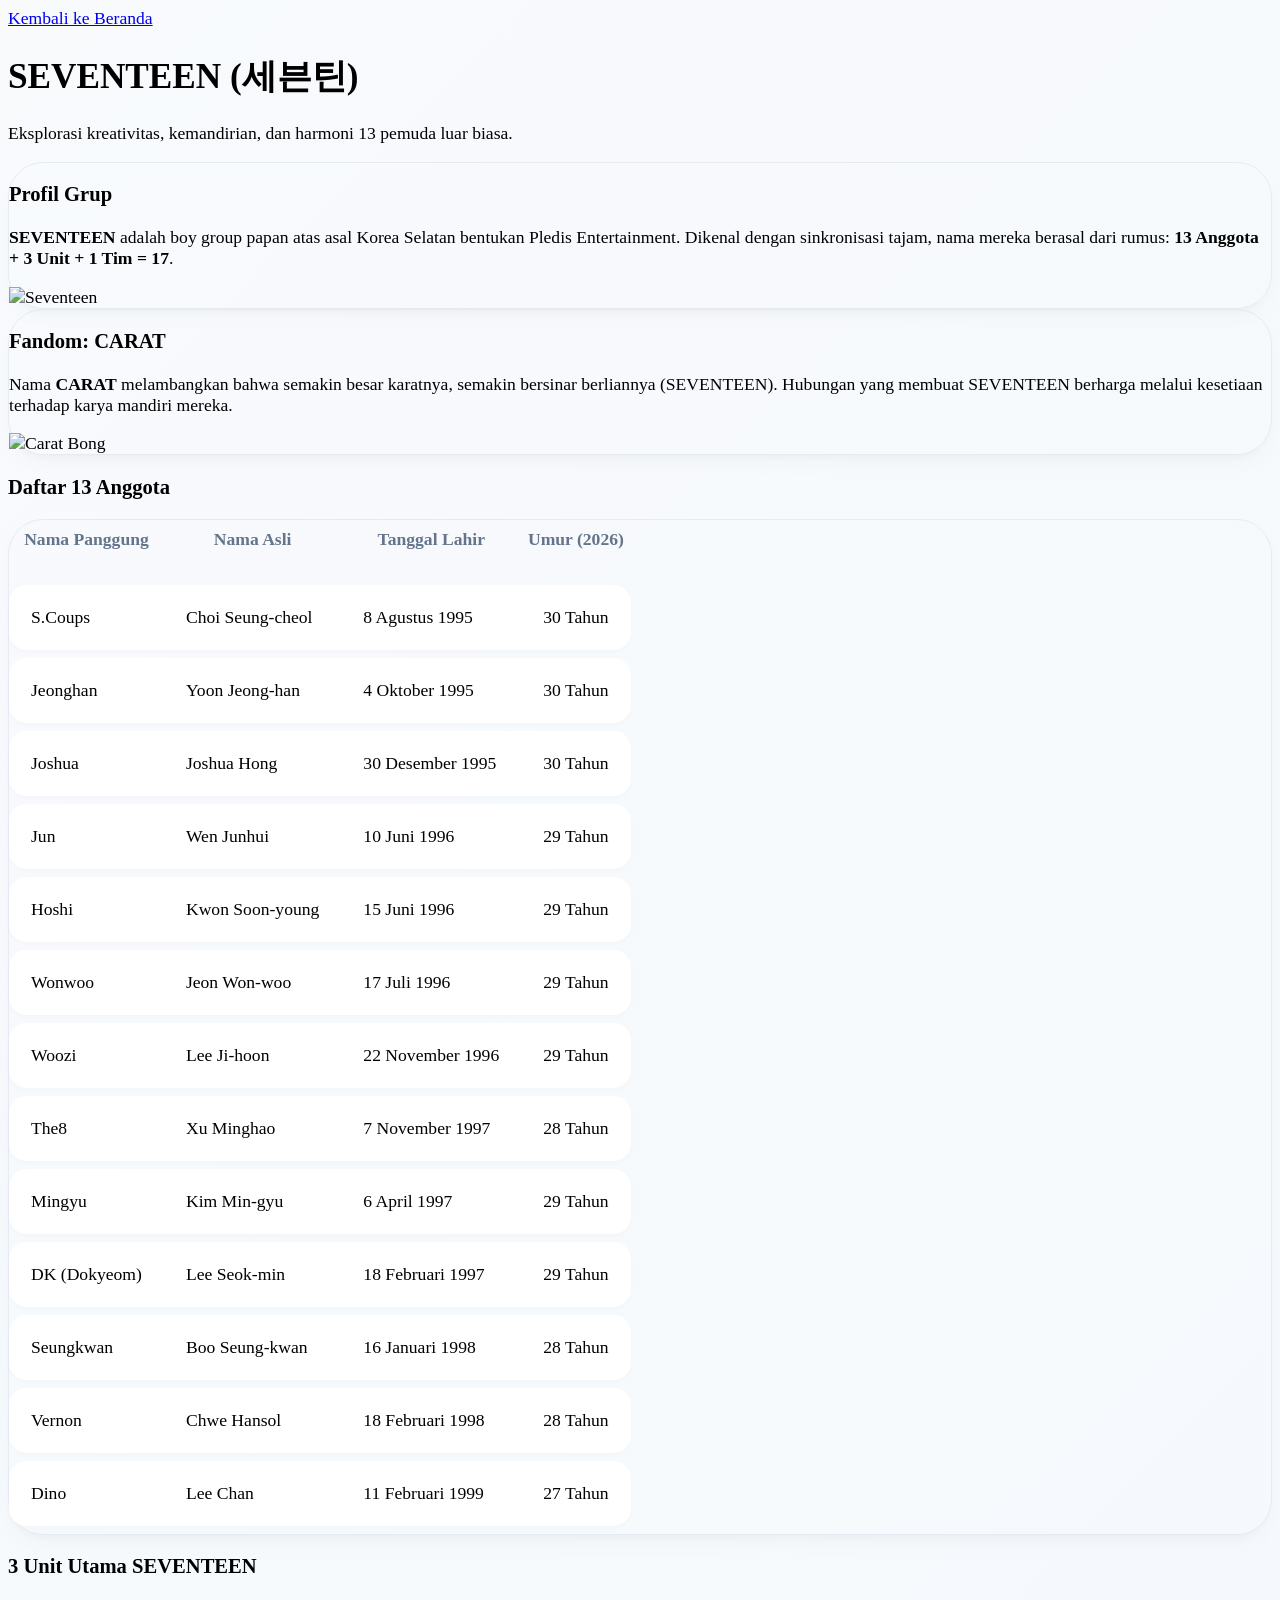
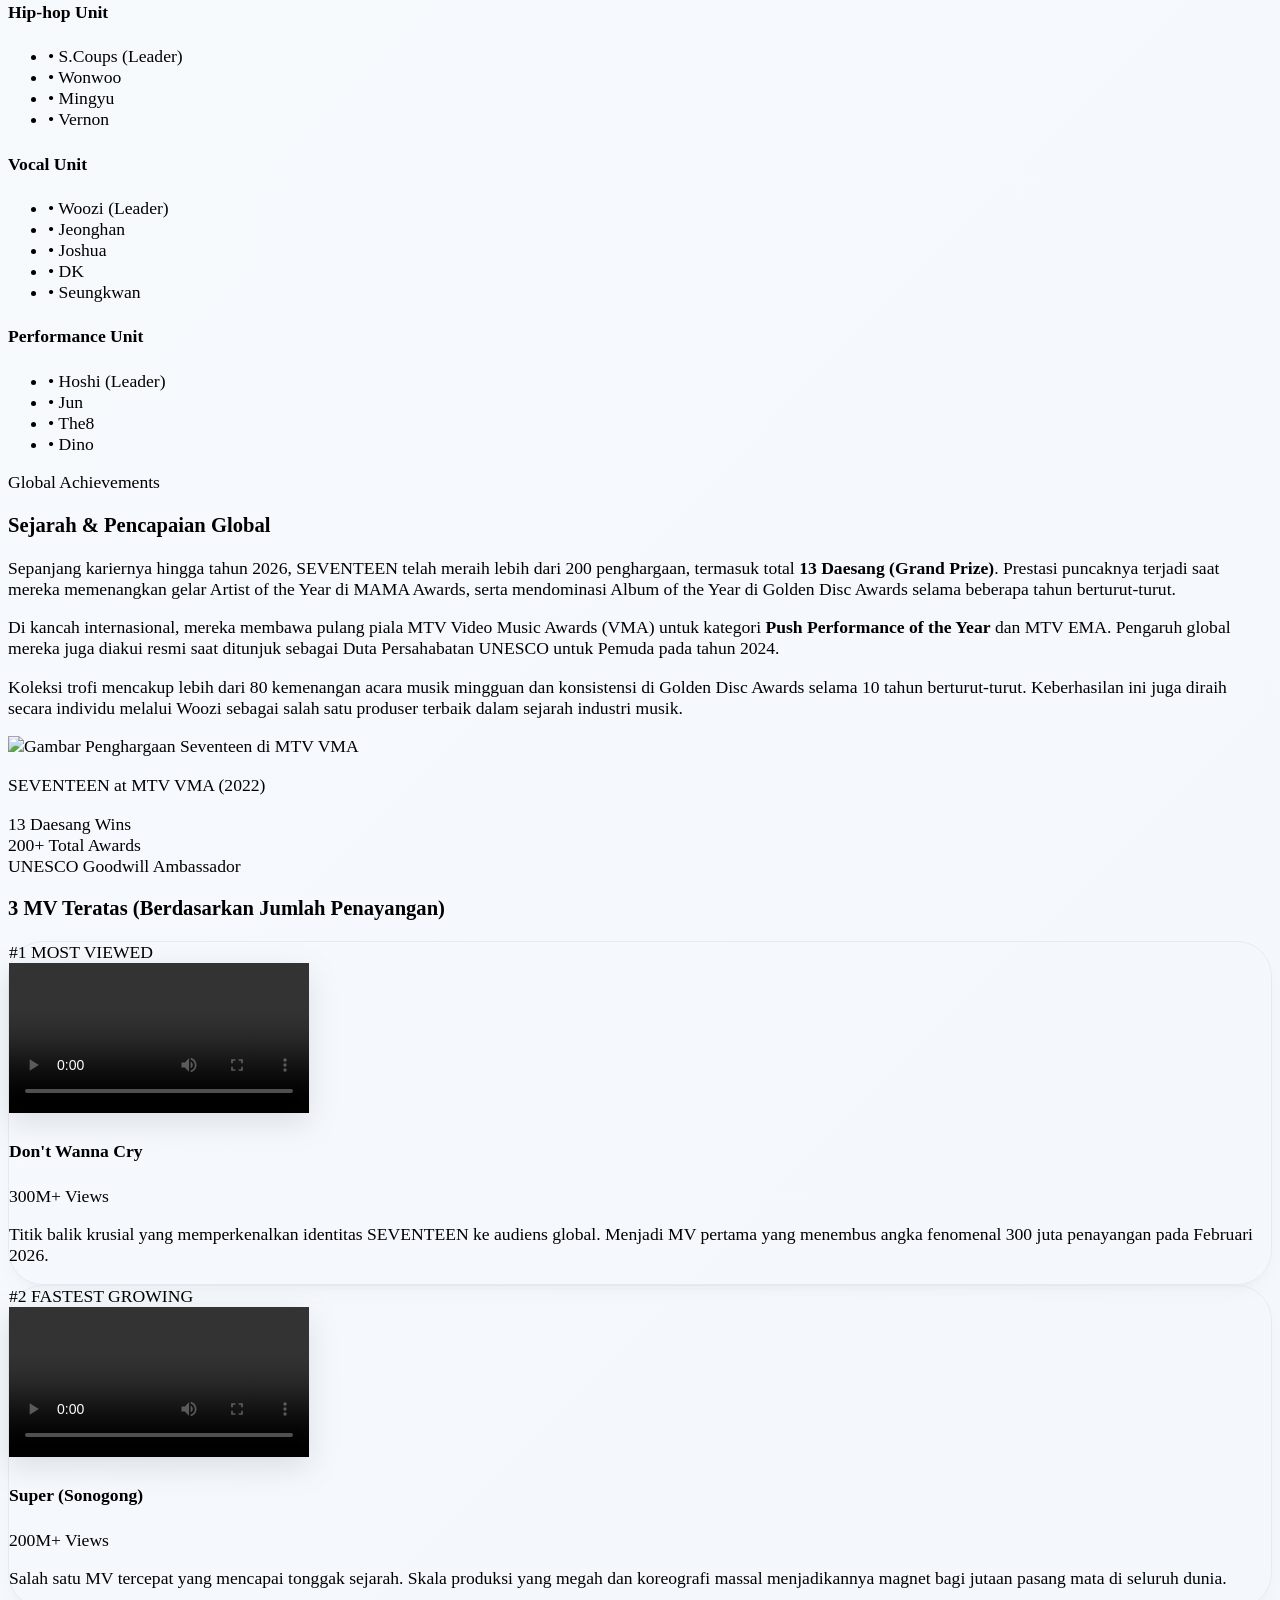
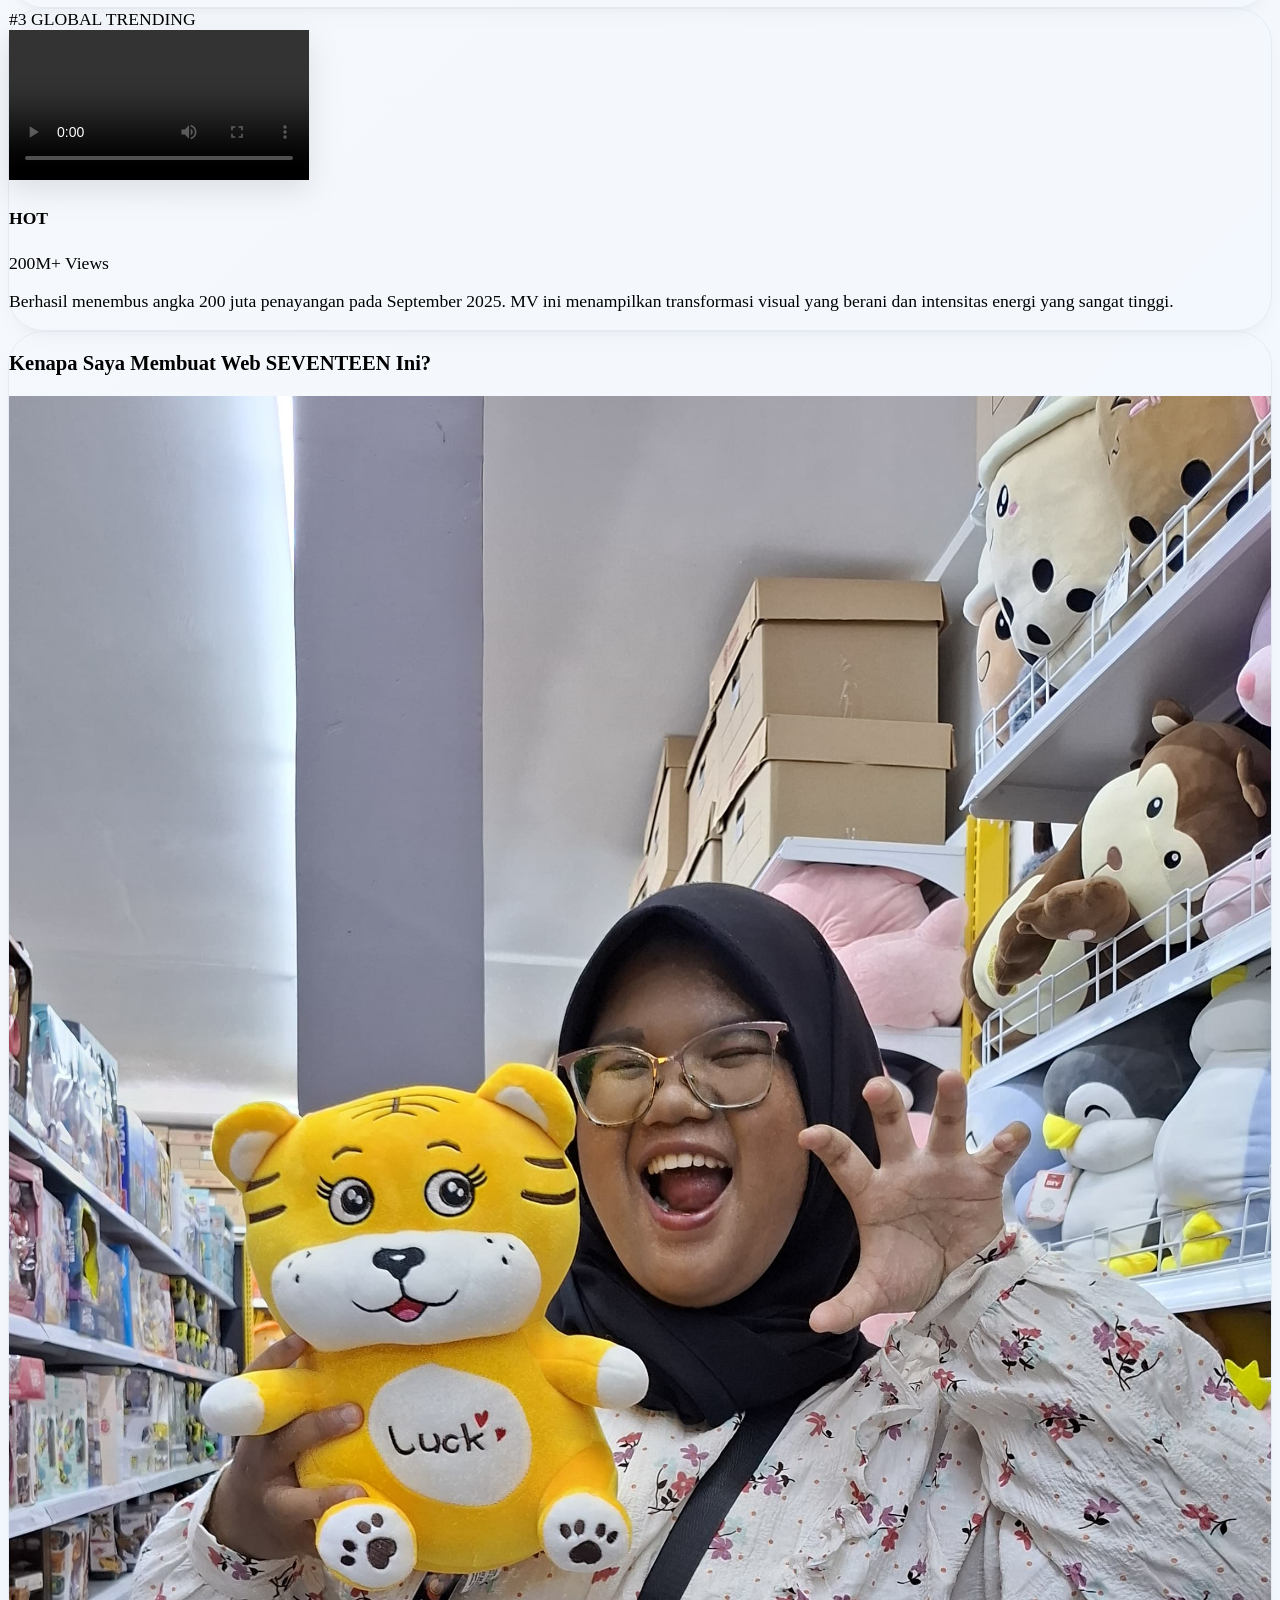
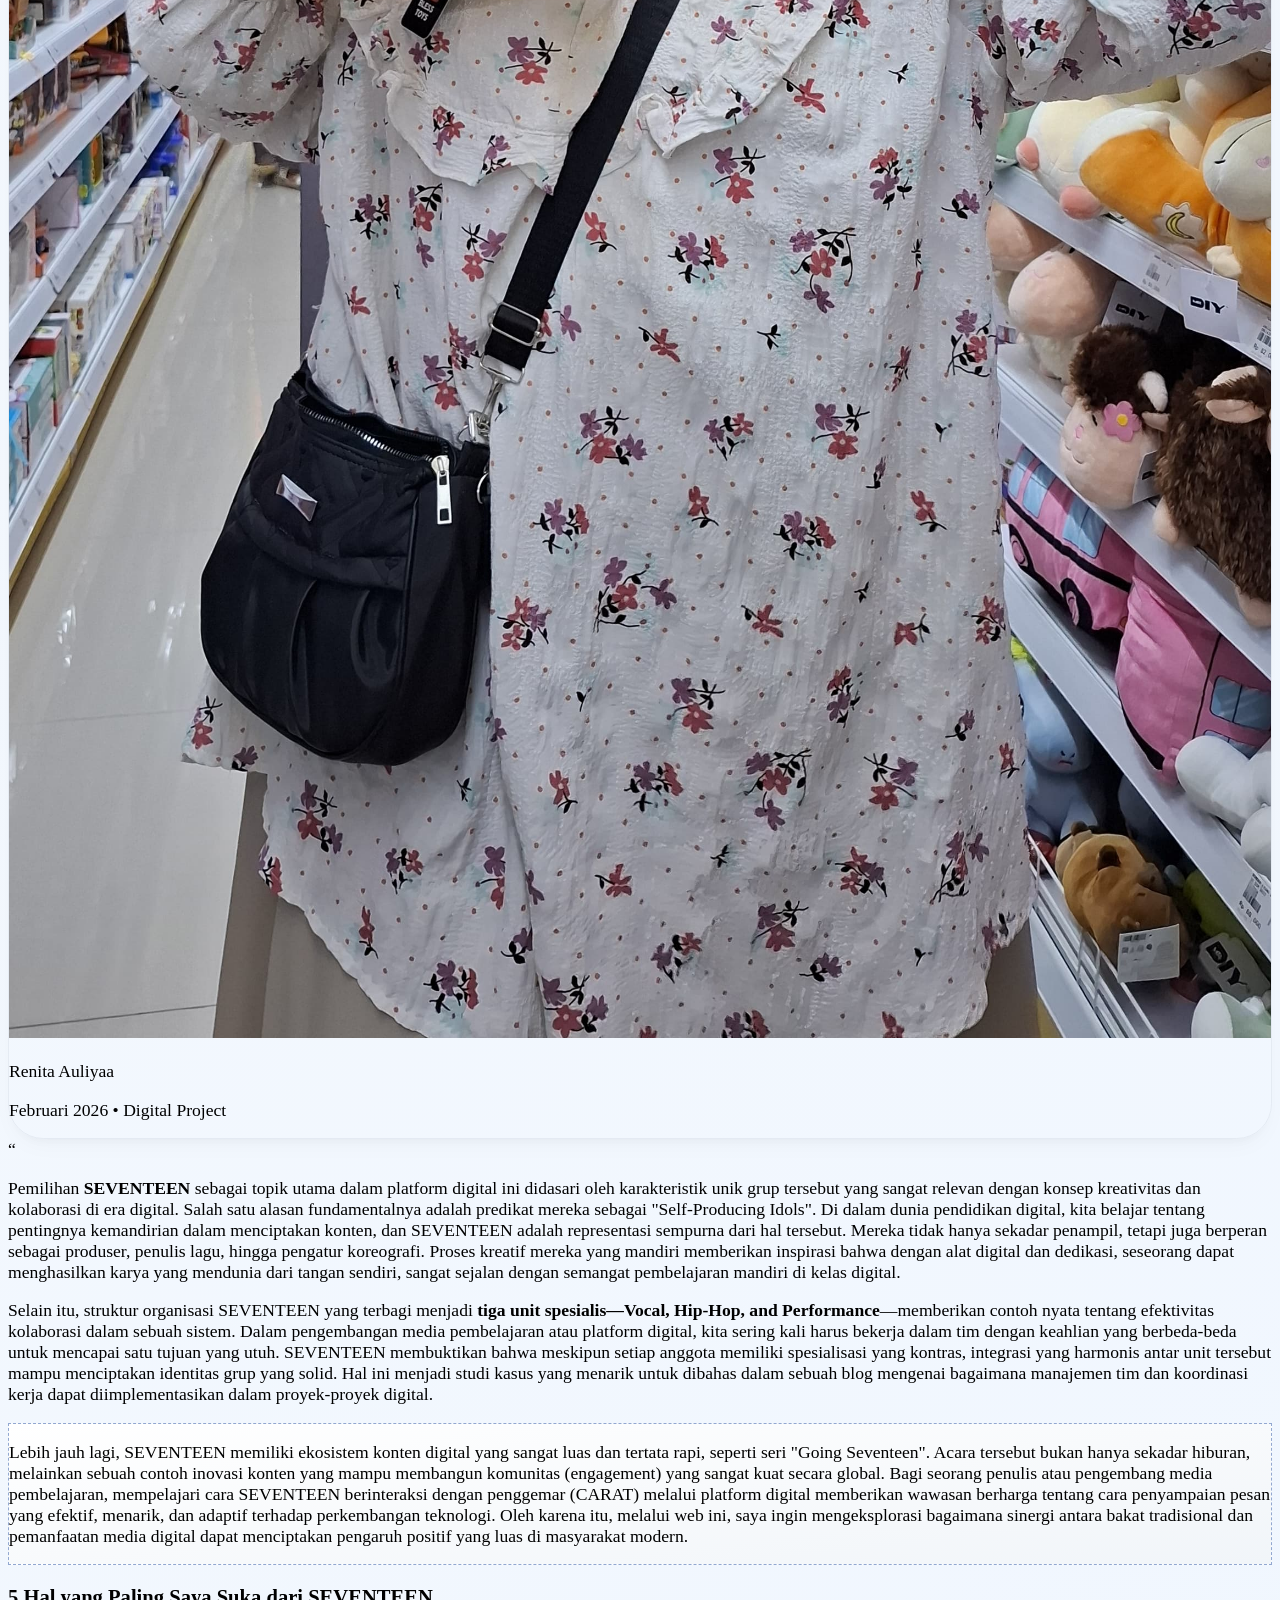
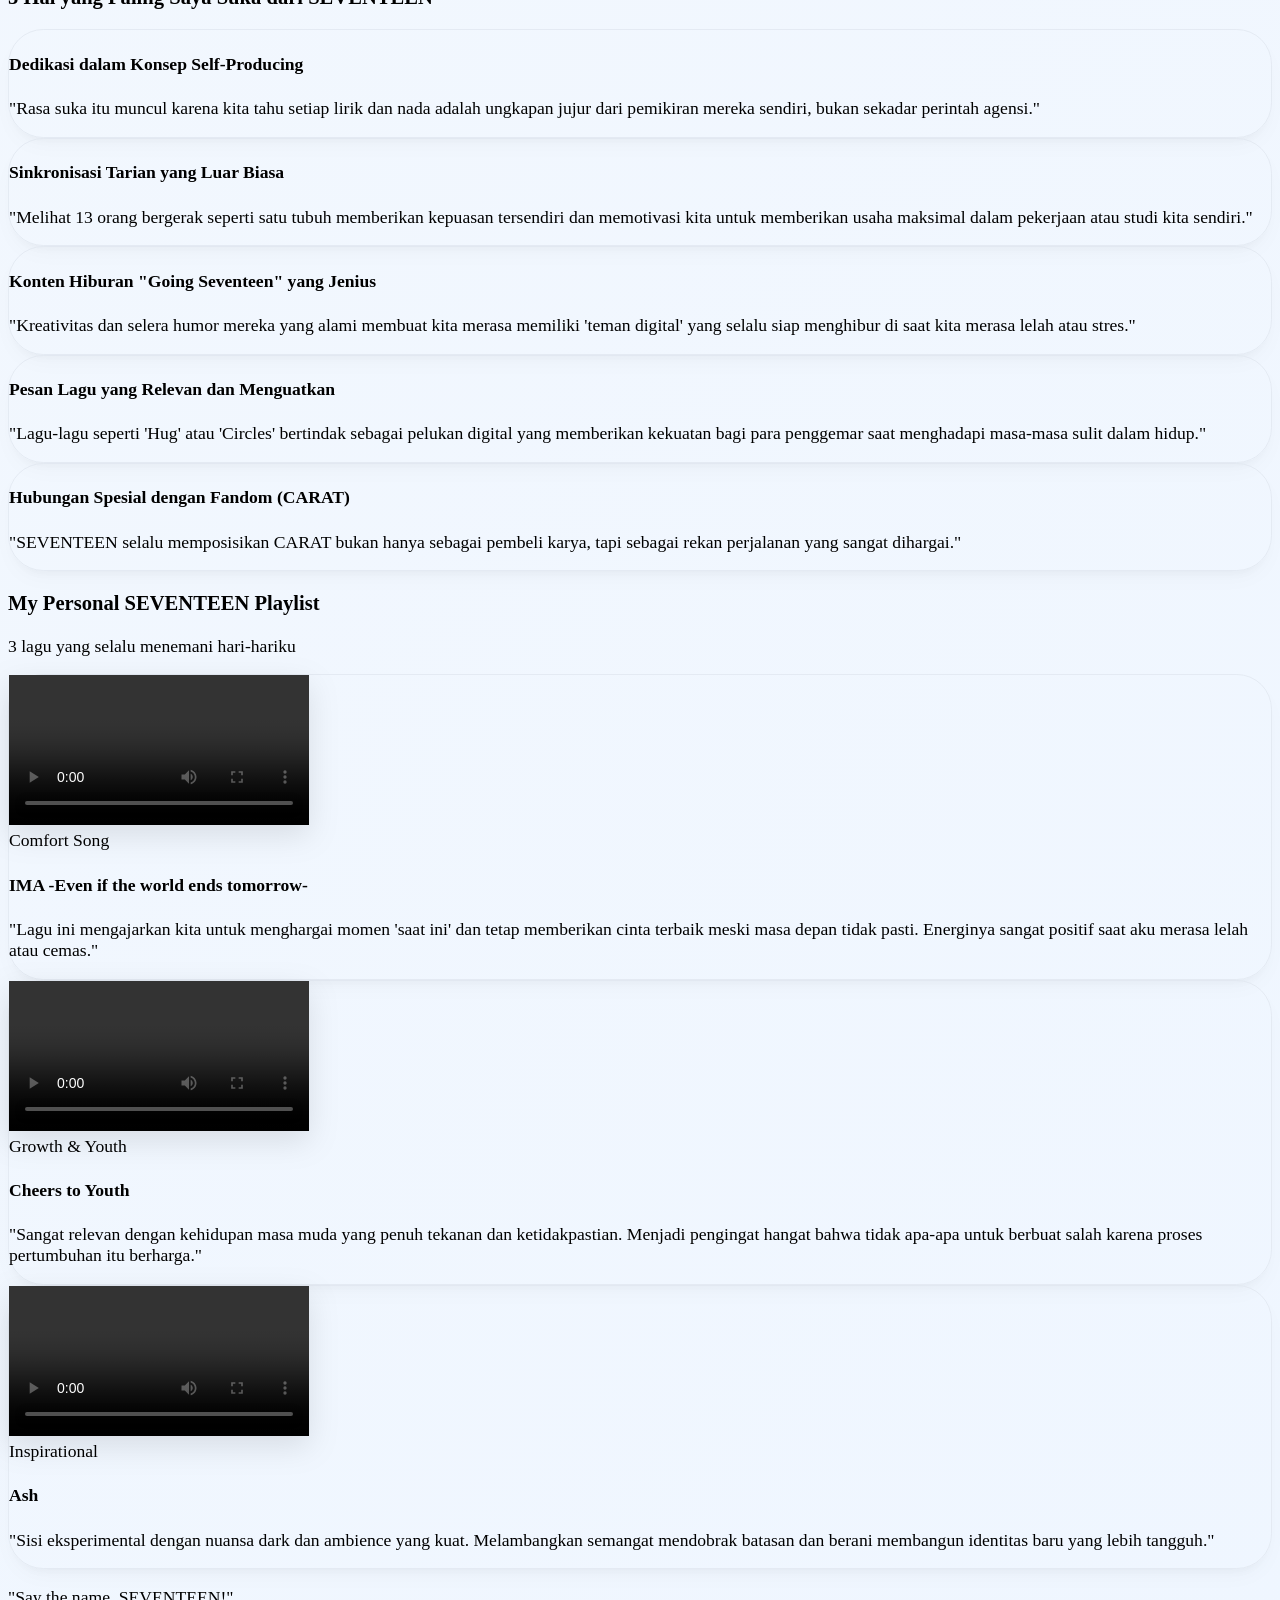
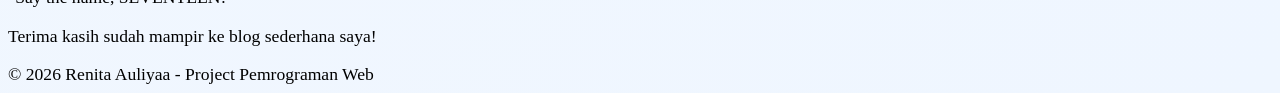
==== commit b72b262d: "Enhance blog.html with responsive styling Added responsive styles for font size and images." ====
--- a/blog.html
+++ b/blog.html
@@ -17,6 +17,18 @@
 <link rel="stylesheet" href="style.css">
 
 <link href="https://fonts.googleapis.com/css2?family=Plus+Jakarta+Sans:wght@400;600;800&display=swap" rel="stylesheet">
+  <style>
+    /* Tambahkan ini di bagian paling bawah style kamu */
+    html {
+        font-size: 110%; /* Ini akan memperbesar semua tulisan sebesar 10% secara otomatis */
+    }
+    
+    /* Biar foto tidak kekecilan di layar lebar */
+    img {
+        width: 100%;
+        height: auto;
+    }
+</style>
 
 </head>
 
@@ -52,7 +64,7 @@
 
 
 
-<main class="max-w-4xl mx-auto px-6 md:px-10 py-12">
+<main class="max-w-5xl mx-auto px-6 md:px-12 py-16">
 
 
 <div class="grid md:grid-cols-2 gap-8 mb-16">
@@ -932,4 +944,4 @@
 
 </body>
 
-</html>+</html>
